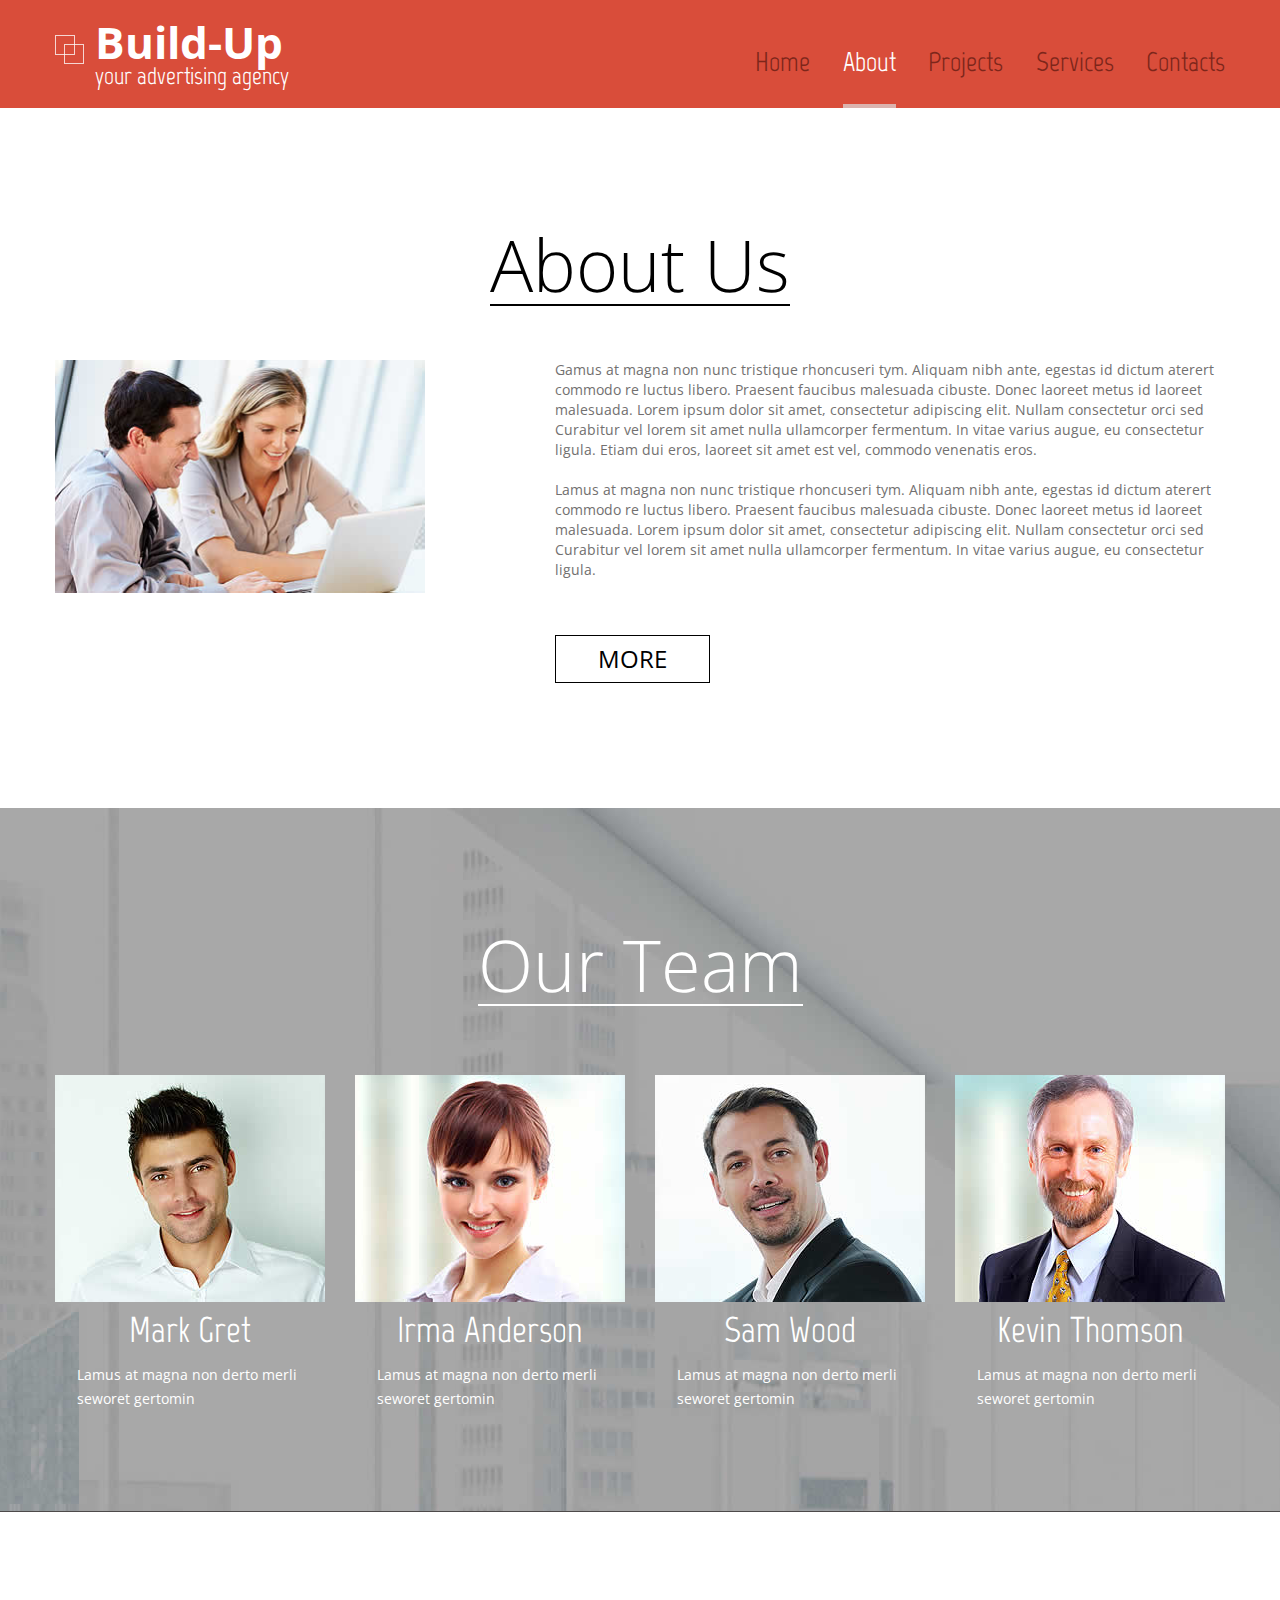
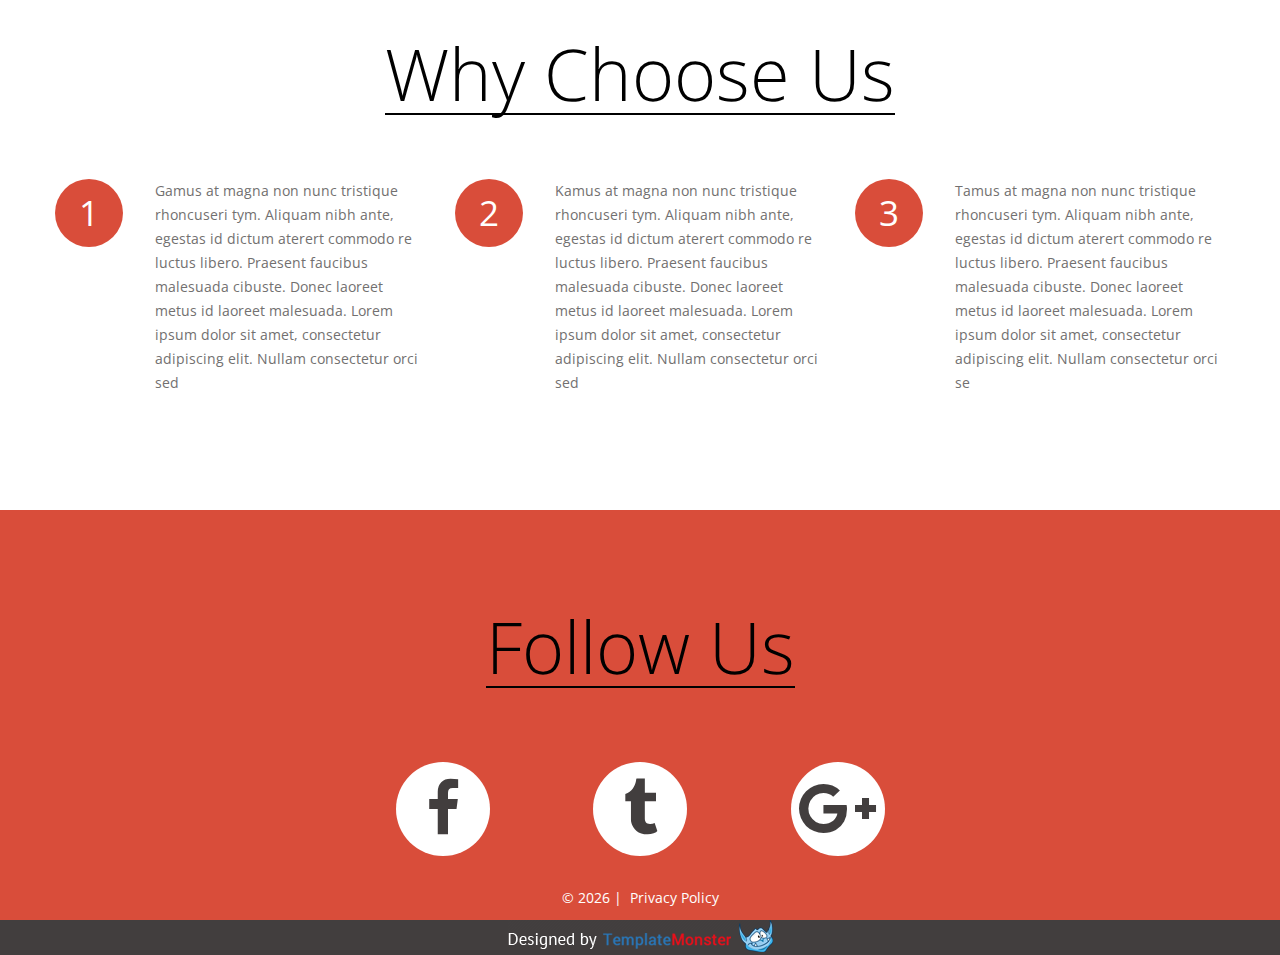
==== index-1.html @ 8101776a "Initial commit" ====
<!DOCTYPE html>
<html lang="en">
	<head>
	<title>About Us</title>
	<meta charset="utf-8">
	<meta name = "format-detection" content = "telephone=no" />
	<link rel="icon" href="images/favicon.ico" type="image/x-icon">
	<link rel="stylesheet" href="css/grid.css">
	<link rel="stylesheet" href="css/style.css">

	<script src="js/jquery.js"></script>
	<script src="js/jquery-migrate-1.2.1.js"></script>
	<script src="js/jquery.stellar.js"></script>
	<script src="js/script.js"></script>
	<!--[if (gt IE 9)|!(IE)]><!-->
	<script src="js/wow.js"></script>
	<script>
		$(document).ready(function () {
			if ($('html').hasClass('desktop')) {
				new WOW().init();
			}
		});
	</script>
	<!--<![endif]-->
	<!--[if lt IE 8]>
	<div style=' clear: both; text-align:center; position: relative;'>
	 <a href="http://windows.microsoft.com/en-US/internet-explorer/products/ie/home?ocid=ie6_countdown_bannercode">
		 <img src="images/ie8-panel/warning_bar_0000_us.jpg" border="0" height="42" width="820" alt="You are using an outdated browser. For a faster, safer browsing experience, upgrade for free today." />
	 </a>
	</div>
	<![endif]-->
	<!--[if lt IE 9]>
		<script src="js/html5shiv.js"></script>
		<link rel="stylesheet" type="text/css" media="screen" href="css/ie.css">
	<![endif]-->
	</head>
<body class="index-1">
<!--==============================header=================================-->
<header id="header">
	<div id="stuck_container">
		<div class="container">
			<div class="row">
				<div class="grid_12">
					<h1><a href="index.html">Build-Up</a><span>your advertising agency</span></h1>
					<nav>
						<ul class="sf-menu">
							<li><a href="index.html">Home</a>
								<ul>
									<li><a href="index-1.html">About</a></li>
									<li><a href="index-2.html">Projects</a>
										<ul>
											<li><a href="#">Lorem ipsum</a></li>
											<li><a href="#">Lorem ipsum</a></li>
											<li><a href="#">Lorem ipsum</a></li>
										</ul>
									</li>
									<li><a href="index-3.html">Services</a></li>
									<li><a href="#">index-4.html</a></li>
								</ul>
							</li>
							<li class="current"><a href="index-1.html">About</a></li>
							<li><a href="index-2.html">Projects</a></li>
							<li><a href="index-3.html">Services</a></li>
							<li><a href="index-4.html">Contacts</a></li>
						</ul>
					</nav>
				</div>
			</div>
		</div>
	</div>
</header>

<!--=======content================================-->

<section id="content">
	<div class="full-width-container block-1">
		<div class="container">
			<div class="row">
				<div class="grid_12">
					<header>
						<h2><span>About Us</span></h2>
					</header>
				</div>
				<div class="grid_4">
					<div class="img_container"><img src="images/index-1_img-1.jpg" alt="img"></div>
				</div>
				<div class="grid_7 preffix_1">
					<p>Gamus at magna non nunc tristique rhoncuseri tym. Aliquam nibh ante, egestas id dictum aterert commodo re luctus libero. Praesent faucibus malesuada cibuste. Donec laoreet metus id laoreet malesuada. Lorem ipsum dolor sit amet, consectetur adipiscing elit. Nullam consectetur orci sed Curabitur vel lorem sit amet nulla ullamcorper fermentum. In vitae varius augue, eu consectetur ligula. Etiam dui eros, laoreet sit amet est vel, commodo venenatis eros. <br><br>Lamus at magna non nunc tristique rhoncuseri tym. Aliquam nibh ante, egestas id dictum aterert commodo re luctus libero. Praesent faucibus malesuada cibuste. Donec laoreet metus id laoreet malesuada. Lorem ipsum dolor sit amet, consectetur adipiscing elit. Nullam consectetur orci sed Curabitur vel lorem sit amet nulla ullamcorper fermentum. In vitae varius augue, eu consectetur ligula.</p>
					<a href="#" class="btn">More</a>
				</div>
			</div>
		</div>
	</div>
	<div class="full-width-container block-2 parallax-block" data-stellar-background-ratio="0.5">
		<div class="container">
			<div class="row">
				<div class="grid_12">
					<header>
						<h2><span>Our Team</span></h2>
					</header>
				</div>
				<div class="grid_3">
					<article>
						<div class="img_container"><img src="images/index-1_img-2.jpg" alt="our team"></div>
						<h4>Mark Gret</h4>
						<p>Lamus at magna non derto merli seworet gertomin</p>
					</article>
				</div>
				<div class="grid_3">
					<article>
						<div class="img_container"><img src="images/index-1_img-3.jpg" alt="our team"></div>
						<h4>Irma Anderson</h4>
						<p>Lamus at magna non derto merli seworet gertomin</p>
					</article>
				</div>
				<div class="grid_3">
					<article>
						<div class="img_container"><img src="images/index-1_img-4.jpg" alt="our team"></div>
						<h4>Sam Wood</h4>
						<p>Lamus at magna non derto merli seworet gertomin</p>
					</article>
				</div>
				<div class="grid_3">
					<article>
						<div class="img_container"><img src="images/index-1_img-5.jpg" alt="our team"></div>
						<h4>Kevin Thomson</h4>
						<p>Lamus at magna non derto merli seworet gertomin</p>
					</article>
				</div>
			</div>
		</div>
	</div>
	<div class="full-width-container block-3">
		<div class="container">
			<div class="row">
				<div class="grid_12">
					<header>
						<h2><span>Why Choose Us</span></h2>
					</header>
				</div>
				<div class="grid_4">
					<div class="grid_1 alpha"><span class="element bd-ra">1</span></div>
					<div class="grid_3">
						<p>Gamus at magna non nunc tristique rhoncuseri tym. Aliquam nibh ante, egestas id dictum aterert commodo re luctus libero. Praesent faucibus malesuada cibuste. Donec laoreet metus id laoreet malesuada. Lorem ipsum dolor sit amet, consectetur adipiscing elit. Nullam consectetur orci sed </p>
					</div>
				</div>
				<div class="grid_4">
					<div class="grid_1 alpha"><span class="element bd-ra">2</span></div>
					<div class="grid_3">
						<p>Kamus at magna non nunc tristique rhoncuseri tym. Aliquam nibh ante, egestas id dictum aterert commodo re luctus libero. Praesent faucibus malesuada cibuste. Donec laoreet metus id laoreet malesuada. Lorem ipsum dolor sit amet, consectetur adipiscing elit. Nullam consectetur orci sed </p>
					</div>
				</div>
				<div class="grid_4">
					<div class="grid_1 alpha"><span class="element bd-ra">3</span></div>
					<div class="grid_3">
						<p>Tamus at magna non nunc tristique rhoncuseri tym. Aliquam nibh ante, egestas id dictum aterert commodo re luctus libero. Praesent faucibus malesuada cibuste. Donec laoreet metus id laoreet malesuada. Lorem ipsum dolor sit amet, consectetur adipiscing elit. Nullam consectetur orci se </p>
					</div>
				</div>
			</div>
		</div>
	</div>
</section>

<!--=======footer=================================-->
<footer id="footer">
	<div class="container">
		<div class="row">
			<div class="grid_12 copyright">
				<h2><span>Follow Us</span></h2>
				<a href="#" class="btn bd-ra"><span class="fa fa-facebook"></span></a>
				<a href="#" class="btn bd-ra"><span class="fa fa-tumblr"></span></a>
				<a href="#" class="btn bd-ra"><span class="fa fa-google-plus"></span></a>
				<pre>© <span id="copyright-year"></span> |  Privacy Policy</pre>
			</div>
		</div>
	</div>
	<div class="footer_bottom"><a href="http://www.templatemonster.com/" rel="nofollow"><img src="images/footer-logo.png" alt="logo"></a></div>
</footer>
<script>
	$(document).ready(function() { 
			if ($('html').hasClass('desktop')) {
				$.stellar({
					horizontalScrolling: false,
					verticalOffset: 20,
					resposive: true,
					hideDistantElements: true,
				});
			}
		});	
</script>
</body>
</html>
---- css/grid.css ----
/* http://meyerweb.com/eric/tools/css/reset/ 
   v2.0 | 20110126
   License: none (public domain)
*/
html,
body,
div,
span,
applet,
object,
iframe,
h1,
h2,
h3,
h4,
h5,
h6,
p,
blockquote,
pre,
a,
abbr,
acronym,
address,
big,
cite,
code,
del,
dfn,
em,
img,
ins,
kbd,
q,
s,
samp,
small,
strike,
strong,
sub,
sup,
tt,
var,
b,
u,
i,
center,
dl,
dt,
dd,
ol,
ul,
li,
fieldset,
form,
label,
legend,
table,
caption,
tbody,
tfoot,
thead,
tr,
th,
td,
article,
aside,
canvas,
details,
embed,
figure,
figcaption,
footer,
header,
hgroup,
menu,
nav,
output,
ruby,
section,
summary,
time,
mark,
audio,
video {
  margin: 0;
  padding: 0;
  border: 0;
  font-size: 100%;
  font: inherit;
  vertical-align: top;
}
/* HTML5 display-role reset for older browsers */
article,
aside,
details,
figcaption,
figure,
footer,
header,
hgroup,
menu,
nav,
section {
  display: block;
}
body {
  line-height: 1;
}
ol,
ul {
  list-style: none;
}
blockquote,
q {
  quotes: none;
}
blockquote:before,
blockquote:after,
q:before,
q:after {
  content: '';
  content: none;
}
table {
  border-collapse: collapse;
  border-spacing: 0;
}
.clearfix {
  *zoom: 1;
}
.clearfix:before,
.clearfix:after {
  display: table;
  content: "";
  line-height: 0;
}
.clearfix:after {
  clear: both;
}
.container .alpha {
  margin-left: 0px;
}
.container .omega {
  margin-right: 0px;
}
.row {
  margin-left: -30px;
  *zoom: 1;
}
.row:before,
.row:after {
  display: table;
  content: "";
  line-height: 0;
}
.row:after {
  clear: both;
}
[class*="grid_"] {
  float: left;
  min-height: 1px;
  margin-left: 30px;
}
.container {
  width: 1170px;
}
.grid_12 {
  width: 1170px;
}
.grid_11 {
  width: 1070px;
}
.grid_10 {
  width: 970px;
}
.grid_9 {
  width: 870px;
}
.grid_8 {
  width: 770px;
}
.grid_7 {
  width: 670px;
}
.grid_6 {
  width: 570px;
}
.grid_5 {
  width: 470px;
}
.grid_4 {
  width: 370px;
}
.grid_3 {
  width: 270px;
}
.grid_2 {
  width: 170px;
}
.grid_1 {
  width: 70px;
}
.preffix_12 {
  margin-left: 1230px;
}
.preffix_11 {
  margin-left: 1130px;
}
.preffix_10 {
  margin-left: 1030px;
}
.preffix_9 {
  margin-left: 930px;
}
.preffix_8 {
  margin-left: 830px;
}
.preffix_7 {
  margin-left: 730px;
}
.preffix_6 {
  margin-left: 630px;
}
.preffix_5 {
  margin-left: 530px;
}
.preffix_4 {
  margin-left: 430px;
}
.preffix_3 {
  margin-left: 330px;
}
.preffix_2 {
  margin-left: 230px;
}
.preffix_1 {
  margin-left: 130px;
}
.container {
  margin-right: auto;
  margin-left: auto;
  *zoom: 1;
  -webkit-box-sizing: border-box;
  -moz-box-sizing: border-box;
  box-sizing: border-box;
}
.container:before,
.container:after {
  display: table;
  content: "";
  line-height: 0;
}
.container:after {
  clear: both;
}
@media (min-width: 980px) and (max-width: 1199px) {
  .row {
    margin-left: -20px;
    *zoom: 1;
  }
  .row:before,
  .row:after {
    display: table;
    content: "";
    line-height: 0;
  }
  .row:after {
    clear: both;
  }
  [class*="grid_"] {
    float: left;
    min-height: 1px;
    margin-left: 20px;
  }
  .container {
    width: 940px;
  }
  .grid_12 {
    width: 940px;
  }
  .grid_11 {
    width: 860px;
  }
  .grid_10 {
    width: 780px;
  }
  .grid_9 {
    width: 700px;
  }
  .grid_8 {
    width: 620px;
  }
  .grid_7 {
    width: 540px;
  }
  .grid_6 {
    width: 460px;
  }
  .grid_5 {
    width: 380px;
  }
  .grid_4 {
    width: 300px;
  }
  .grid_3 {
    width: 220px;
  }
  .grid_2 {
    width: 140px;
  }
  .grid_1 {
    width: 60px;
  }
  .preffix_12 {
    margin-left: 980px;
  }
  .preffix_11 {
    margin-left: 900px;
  }
  .preffix_10 {
    margin-left: 820px;
  }
  .preffix_9 {
    margin-left: 740px;
  }
  .preffix_8 {
    margin-left: 660px;
  }
  .preffix_7 {
    margin-left: 580px;
  }
  .preffix_6 {
    margin-left: 500px;
  }
  .preffix_5 {
    margin-left: 420px;
  }
  .preffix_4 {
    margin-left: 340px;
  }
  .preffix_3 {
    margin-left: 260px;
  }
  .preffix_2 {
    margin-left: 180px;
  }
  .preffix_1 {
    margin-left: 100px;
  }
}
@media (min-width: 768px) and (max-width: 979px) {
  .row {
    margin-left: -20px;
    *zoom: 1;
  }
  .row:before,
  .row:after {
    display: table;
    content: "";
    line-height: 0;
  }
  .row:after {
    clear: both;
  }
  [class*="grid_"] {
    float: left;
    min-height: 1px;
    margin-left: 20px;
  }
  .container {
    width: 748px;
  }
  .grid_12 {
    width: 748px;
  }
  .grid_11 {
    width: 684px;
  }
  .grid_10 {
    width: 620px;
  }
  .grid_9 {
    width: 556px;
  }
  .grid_8 {
    width: 492px;
  }
  .grid_7 {
    width: 428px;
  }
  .grid_6 {
    width: 364px;
  }
  .grid_5 {
    width: 300px;
  }
  .grid_4 {
    width: 236px;
  }
  .grid_3 {
    width: 172px;
  }
  .grid_2 {
    width: 108px;
  }
  .grid_1 {
    width: 44px;
  }
  .preffix_12 {
    margin-left: 788px;
  }
  .preffix_11 {
    margin-left: 724px;
  }
  .preffix_10 {
    margin-left: 660px;
  }
  .preffix_9 {
    margin-left: 596px;
  }
  .preffix_8 {
    margin-left: 532px;
  }
  .preffix_7 {
    margin-left: 468px;
  }
  .preffix_6 {
    margin-left: 404px;
  }
  .preffix_5 {
    margin-left: 340px;
  }
  .preffix_4 {
    margin-left: 276px;
  }
  .preffix_3 {
    margin-left: 212px;
  }
  .preffix_2 {
    margin-left: 148px;
  }
  .preffix_1 {
    margin-left: 84px;
  }
}
.select-menu {
  display: none !important;
}
@media (max-width: 767px) {
  .container {
    width: 420px;
    padding: 0 0px;
  }
  .row {
    margin-left: 0;
  }
  [class*="grid_"] {
    float: none;
    display: block;
    width: 100%;
    margin-left: 0;
    -webkit-box-sizing: border-box;
    -moz-box-sizing: border-box;
    box-sizing: border-box;
  }
  .select-menu {
    display: block !important;
  }
}
@media (max-width: 479px) {
  body {
    padding: 0;
  }
  .container {
    width: 300px;
    padding: 0 15px;
  }
  .row {
    margin-left: 0;
  }
}
---- css/style.css ----
@import url(//maxcdn.bootstrapcdn.com/font-awesome/4.2.0/css/font-awesome.min.css);
@import url(//fonts.googleapis.com/css?family=Open+Sans:700,400,300);
@import url(//fonts.googleapis.com/css?family=Marvel:400,700);
/* =======================================================
					variables
======================================================== */
/*========================================================
										Main layout styles
=========================================================*/
body {
  background: #fff;
  font: 14px/24px Georgia, 'Times New Roman', Times, serif;
}
a {
  text-decoration: none;
  cursor: pointer;
  -webkit-transition: 0.3s all ease;
  transition: 0.3s all ease;
}
a:hover {
  -webkit-transition: 0.3s all ease;
  transition: 0.3s all ease;
}
a[href^="tel:"] {
  color: inherit;
  text-decoration: none;
}
h2 a,
h3 a,
h4 a,
h5 a {
  color: inherit;
  font: inherit;
}
h2 a:hover,
h3 a:hover,
h4 a:hover,
h5 a:hover {
  color: #d94d3a;
}
* {
  -webkit-text-size-adjust: none;
}
::-moz-selection {
  /* Code for Firefox */
  color: #ffffff;
  background: #666666;
}
::selection {
  color: #ffffff;
  background: #666666;
}
/*========================================================
										HEADER styles
=========================================================*/
#header {
  padding: 20px 0;
  background: #d94d3a;
}
#header h1 {
  float: left;
  padding-left: 40px;
  background: url(../images/logo.png) 0 15px no-repeat;
  color: #ffffff;
}
#header h1 a {
  font: 700 44px/44px 'Open Sans', sans-serif;
  color: #ffffff;
}
#header h1 span {
  display: block;
  font: 24px/24px 'Marvel', sans-serif;
}
#header nav {
  float: right;
}
@media only screen and (max-width: 767px) {
  #header {
    text-align: center;
  }
  #header h1,
  #header nav {
    float: none;
    display: inline-block;
  }
  #header nav {
    display: block;
  }
}
/* Main menu styles
========================================================*/
.sf-menu {
  width: 100%;
  text-align: center;
  line-height: 20px;
  margin-top: auto;
  margin-top: 32px;
}
.sf-menu > li {
  display: inline-block;
  position: relative;
  padding: 0;
  margin: 0;
}
.sf-menu > li > a {
  color: #7d261a;
  font-size: 27px;
  margin-left: 29px;
  font-family: 'Marvel', sans-serif;
  margin-bottom: 30px;
  position: relative;
}
.sf-menu > li > a:hover {
  color: #ffffff;
}
.sf-menu > li > a:hover:after {
  content: "";
  height: 4px;
  width: 100%;
  background: #dbb3ae;
  position: absolute;
  bottom: -30px;
  left: 0;
}
.sf-menu > li:first-child {
  padding-right: 0;
}
.sf-menu > li.current > a {
  color: #ffffff;
}
.sf-menu > li.current > a:after {
  content: "";
  height: 4px;
  width: 100%;
  background: #dbb3ae;
  position: absolute;
  bottom: -30px;
  left: 0;
}
@media only screen and (max-width: 979px) {
  .sf-menu li {
    padding-right: 0;
  }
}
/* First level sub-menu styles
========================================================*/
.sf-menu ul {
  position: absolute;
  top: 66px;
  left: -30px;
  background: #d94d3a;
  color: #ffffff;
  min-width: 157px;
  z-index: 999;
  display: none;
  text-align: left;
  padding-left: 33px;
  padding-top: 10px;
  -webkit-box-sizing: border-box;
  -moz-box-sizing: border-box;
  box-sizing: border-box;
}
.sf-menu ul:before {
  content: "";
  position: absolute;
  top: -10px;
  left: calc(50% - 3px);
  width: 0;
  height: 0;
  border-left: 7px solid transparent;
  border-right: 7px solid transparent;
  border-bottom: 10px solid #d94d3a;
}
.sf-menu ul li {
  position: relative;
  height: 48px;
  line-height: 48px;
  -webkit-transition: 0.3s;
  transition: 0.3s;
}
.sf-menu ul li a {
  line-height: 12px;
  padding: 10px 0;
  color: #ffffff;
  font-family: 'Open Sans', sans-serif;
  font-size: 14px;
  display: block;
}
.sf-menu ul li:hover > a {
  color: #7d261a;
}
/* Second level sub-menu styles
========================================================*/
.sf-menu ul ul {
  position: absolute;
  top: 0;
  left: 126px;
  z-index: 4;
  min-width: 157px;
  border: none;
  background: #dbb3ae;
}
.sf-menu ul ul:before {
  display: none;
}
.sf-menu ul ul a:hover {
  color: #d94d3a;
}
@media only screen and (max-width: 767px) {
  .sf-menu {
    display: none;
  }
  .select-menu {
    display: block;
    width: 100%;
    border-color: #d94d3a;
    color: #666;
    font-size: 16px;
    padding: 5px;
  }
}
/* Stuck menu styles
========================================================*/
.isStuck {
  background: #d94d3a;
  z-index: 9;
  padding: 0;
  border-bottom: 1px solid #d94d3a;
}
.isStuck nav {
  margin-top: 17px !important;
}
.isStuck .sf-menu {
  margin-top: 3px;
}
.isStuck .sf-menu > li > a:hover:after {
  bottom: -23px;
}
.isStuck .sf-menu > li.current > a:after {
  bottom: -23px;
}
@media only screen and (max-width: 979px) {
  .isStuck {
    display: none !important;
  }
}
/*========================================================
										CONTENT styles
=========================================================*/
h2,
h3,
h4 {
  font-family: 'Marvel', sans-serif;
  color: #000000;
}
h2 {
  font: 300 72px/72px 'Open Sans', sans-serif;
  text-align: center;
  margin-bottom: 50px;
}
h2 span {
  position: relative;
}
h2 span:before {
  height: 2px;
  position: absolute;
  bottom: 7px;
  background: #000;
  width: 100%;
  content: "";
  display: block;
  left: 0;
}
h3 {
  font-size: 50px;
  font-family: 'Marvel', sans-serif;
  text-align: center;
  line-height: 50px;
}
h4 {
  font-size: 36px;
  line-height: 36px;
  font-family: 'Marvel', sans-serif;
  text-align: center;
  margin-top: 30px;
  margin-bottom: 30px;
}
h5 {
  font-size: 27px;
  line-height: 27px;
  font-family: 'Marvel', sans-serif;
  text-align: center;
  margin-bottom: 20px;
  color: #000000;
}
.h5__mod {
  color: #d94d3a;
}
p {
  font: 14px/24px 'Open Sans', sans-serif;
  color: #727070;
}
.full-width-container {
  width: 100%;
}
.img_container {
  overflow: hidden;
}
.img_container img {
  width: 100%;
}
.btn {
  width: 153px;
  border: 1px solid #000000;
  background: #ffffff;
  display: inline-block;
  font: 24px/46px 'Open Sans', sans-serif;
  text-align: center;
  text-transform: uppercase;
  color: #000000;
  margin-top: 20px;
}
.btn:hover {
  background: #000000;
  color: #ffffff;
}
.bd-ra {
  border-radius: 50%;
}
.sub_head {
  font-size: 24px;
  font-style: italic;
  line-height: 36px;
  text-align: center;
  margin: 0 auto;
}
@media only screen and (max-width: 979px) {
  h2 {
    font: 300 62px/62px 'Open Sans', sans-serif;
    text-align: center;
    margin-bottom: 40px;
  }
  h2 span:before {
    display: none;
  }
  h3 {
    font: 45px/45px 'Marvel', sans-serif;
    text-align: center;
  }
  h4 {
    font: 30px/30px 'Marvel', sans-serif;
    text-align: center;
    margin-top: 20px;
    margin-bottom: 20px;
  }
  h5 {
    font: 20px/20px 'Marvel', sans-serif;
    text-align: center;
    margin-bottom: 20px;
    color: #000000;
  }
}
@media only screen and (max-width: 767px) {
  h2 {
    font: 300 52px/52px 'Open Sans', sans-serif;
    text-align: center;
    margin-bottom: 40px;
  }
  h2 span:before {
    display: none;
  }
  h3 {
    font: 45px/45px 'Marvel', sans-serif;
    text-align: center;
  }
  h4 {
    font: 25px/25px 'Marvel', sans-serif;
    text-align: center;
    margin-top: 20px;
    margin-bottom: 20px;
  }
  h5 {
    font: 20px/20px 'Marvel', sans-serif;
    text-align: center;
    margin-bottom: 20px;
    color: #000000;
  }
  .img_container {
    margin-bottom: 20px;
  }
}
@media only screen and (max-width: 479px) {
  h2 {
    font: 300 42px/42px 'Open Sans', sans-serif;
    text-align: center;
    margin-bottom: 40px;
  }
  h2 span:before {
    display: none;
  }
  h3 {
    font: 35px/35px 'Marvel', sans-serif;
    text-align: center;
  }
  h4 {
    font: 20px/20px 'Marvel', sans-serif;
    text-align: center;
    margin-top: 20px;
    margin-bottom: 20px;
  }
  h5 {
    font: 16px/16px 'Marvel', sans-serif;
    text-align: center;
    margin-bottom: 20px;
    color: #000000;
  }
  .img_container {
    margin-bottom: 20px;
  }
}
.index .block-2 {
  padding: 105px 0 130px;
  text-align: center;
}
.index .block-2 h2 {
  margin-bottom: 60px;
}
.index .block-2 h4 {
  margin-bottom: 25px;
}
.index .block-2 p {
  width: 66%;
  margin: 0 auto;
}
.index .block-2 .btn {
  margin-top: 33px;
  width: 278px;
}
.index .block-3 {
  padding: 123px 0 50px;
  background: url(../images/index_img_par.jpg);
  background-attachment: fixed;
  background-position: center 0%;
  position: relative;
  background-repeat: no-repeat;
  padding-bottom: 100px;
  z-index: 8;
  text-align: center;
}
.index .block-3 h2 {
  color: #ffffff;
  margin-bottom: 70px;
}
.index .block-3 h2 span:before {
  background: #ffffff;
}
.index .block-3 h3 {
  color: #ffffff;
}
.index .block-3 .element {
  padding: 50px 0;
}
.index .block-4 {
  padding: 120px 0 130px;
  border-bottom: 1px solid #000;
}
.index .block-4 h2 {
  margin-bottom: 65px;
}
.index .block-4 .owl-text {
  font-size: 36px;
  font-family: 'Marvel', sans-serif;
  color: #312f2f;
  text-align: center;
  margin-top: 40px;
}
.index .block-5 {
  padding: 120px 0 70px;
  text-align: center;
}
.index .block-5 h2 {
  margin-bottom: 60px;
}
.index .block-5 h3 {
  margin-bottom: 22px;
}
.index .block-5 .btn {
  margin-top: 30px;
}
.index .block-5 p {
  text-align: left;
}
@media only screen and (max-width: 979px) {
  .index .block-3 h3 {
    height: 100px;
  }
}
@media only screen and (max-width: 767px) {
  .index .block-3 .element {
    padding: 0;
  }
  .index .block-5 article {
    margin-bottom: 60px;
  }
}
.index-1 .block-1 {
  padding: 120px 0 125px;
}
.index-1 .block-1 h2 {
  margin-bottom: 60px;
}
.index-1 .block-1 p {
  padding-right: 10px;
  line-height: 20px;
}
.index-1 .block-1 .btn {
  margin-top: 55px;
}
.index-1 .block-2 {
  padding: 120px 0 90px;
  background: url(../images/index_img_par.jpg);
  background-attachment: fixed;
  background-position: center 0%;
  position: relative;
  background-repeat: no-repeat;
  padding-bottom: 100px;
  z-index: 8;
}
.index-1 .block-2 h2 {
  color: #ffffff;
  margin-bottom: 75px;
}
.index-1 .block-2 h2 span:before {
  background: #ffffff;
}
.index-1 .block-2 h4 {
  color: #ffffff;
  margin-top: 10px;
  margin-bottom: 15px;
}
.index-1 .block-2 p {
  color: #ffffff;
  padding: 0 22px;
}
.index-1 .block-3 {
  padding: 125px 0 115px;
  border-top: 1px solid #4d4a4a;
}
.index-1 .block-3 h2 {
  margin-bottom: 70px;
}
.index-1 .block-3 .bd-ra {
  width: 68px;
  height: 68px;
  line-height: 68px;
  font-size: 35px;
  text-align: center;
  color: #ffffff;
  background: #d94d3a;
  display: block;
  font-family: 'Open Sans', sans-serif;
}
@media only screen and (max-width: 979px) and (min-width: 768px) {
  .index-1 .block-3 .bd-ra {
    width: 50px;
    height: 50px;
    line-height: 50px;
  }
}
@media only screen and (max-width: 767px) {
  .index-1 .block-3 .bd-ra {
    margin: 10px auto;
  }
  .index-1 .block-3 p {
    margin-bottom: 50px;
  }
}
.index-2 .block-1 {
  padding: 120px 0 70px;
}
.index-2 .block-1 h2 {
  margin-bottom: 64px;
}
.index-2 .block-1 article {
  border: 1px solid #000;
  border-top: none;
  padding-top: 5px;
  margin-bottom: 95px;
}
.index-2 .block-1 h4 {
  background: #474747;
  color: #ffffff;
  line-height: 52px;
  margin-top: 0;
  margin-bottom: 20px;
}
.index-2 .block-1 p {
  padding: 0 32px 25px;
}
.index-2 .block-1 .img_container {
  margin-bottom: 0 !important;
}
.index-3 .block-1 {
  padding: 120px 0 75px;
}
.index-3 .block-1 h2 {
  text-align: left;
  margin-bottom: 63px;
}
.index-3 .block-1 h5 {
  text-align: left;
  margin-bottom: 25px;
}
.index-3 .block-1 .h5__mod {
  margin-bottom: 10px;
}
.index-3 .block-1 li {
  padding: 11px 0;
}
.index-3 .block-1 li a {
  color: #727070;
  font: 14px/14px 'Open Sans', sans-serif;
  text-decoration: underline;
}
.index-3 .block-1 li a:hover {
  text-decoration: none;
  color: #d94d3a;
}
.index-3 .block-1 article {
  margin-bottom: 45px;
}
.index-3 .block-1 p {
  line-height: 20px;
}
.index-3 .block-2 {
  padding: 110px 0 70px;
  border-top: 1px solid #4d4a4a;
}
.index-3 .block-2 h2 {
  margin-bottom: 74px;
}
.index-3 .block-2 h5 {
  text-align: right;
}
.index-3 .block-2 .text_content {
  border: 1px solid #8c8c8c;
  position: relative;
  background: #fff;
  margin-bottom: 75px;
}
.index-3 .block-2 .text_content p {
  padding: 20px 20px 15px;
}
.index-3 .block-2 .text_content:before {
  content: "";
  display: block;
  width: 33px;
  height: 28px;
  background: url(../images/quotes.png) no-repeat;
  position: absolute;
  bottom: -28px;
  right: 30px;
}
.index-4 p a {
  color: #d94d3a;
}
.index-4 p a:hover {
  color: #7d261a;
}
.index-4 .block-1 {
  padding: 120px 0 15px;
}
.index-4 .block-1 h2 {
  margin-bottom: 65px;
}
.index-4 .block-1 #map-canvas {
  height: 430px;
}
.index-4 .block-2 {
  padding: 70px 0;
}
.index-4 .block-2 h2 {
  font-size: 60px;
  text-align: left;
}
.index-4 .block-2 .address {
  margin-top: 40px;
}
.index-4 .block-2 .mail {
  color: #727070;
}
.index-4 .block-2 .mail:hover {
  color: #d94d3a;
}
@media only screen and (max-width: 767px) {
  .index-4 h2 {
    margin-top: 30px;
  }
}
/*========================================================
										FOOTER styles
=========================================================*/
#footer {
  background: #d94d3a;
  padding: 100px 0 0;
  color: #000000;
}
#footer a {
  color: inherit;
}
#footer a:hover {
  text-decoration: underline;
}
#footer .copyright {
  text-align: center;
}
#footer .copyright .btn {
  width: 94px;
  height: 94px;
  line-height: 94px;
  font-size: 60px;
  color: #423e3e;
  background: #fff;
  border: none;
  margin: 30px 50px;
}
#footer .copyright .btn span {
  line-height: 94px;
}
#footer .copyright .btn:hover {
  background: #423e3e;
  color: #fff;
}
#footer .copyright pre {
  color: #ffffff;
  font-family: 'Open Sans', sans-serif;
  font-size: 14px;
  margin-bottom: 10px;
}
#footer .footer_bottom {
  height: 35px;
  text-align: center;
  background: #423e3e;
}
@media only screen and (max-width: 767px) {
  #footer .copyright .btn {
    width: 80px;
    height: 80px;
    line-height: 80px;
    margin: 30px 25px;
  }
}
@media only screen and (max-width: 479px) {
  #footer .copyright .btn {
    display: block;
    margin: 20px auto;
  }
}
/*========================================================
										Widget styles
=========================================================*/
/* UItoTop styles
========================================================*/
#toTop {
  display: none;
  background: #d94d3a;
  text-decoration: none;
  position: fixed;
  bottom: 80px;
  right: 30px;
  overflow: hidden;
  border: none;
  color: #fff;
  width: 73px;
  height: 73px;
  font-size: 72px;
  line-height: 73px;
  z-index: 20;
  text-align: center;
  -webkit-transition: color 0.5s ease;
  transition: color 0.5s ease;
}
#toTop:hover {
  outline: none;
  color: #7d261a;
  -webkit-transition: color 0.5s ease;
  transition: color 0.5s ease;
}
@media only screen and (max-width: 1199px) {
  #toTop {
    display: none !important;
  }
}
/*========================================================
								RESPONSIVE LAYOUTS STYLES 
=========================================================*/
@media only screen and (max-width: 1199px) {
  .sample {
    height: auto;
    /*delete this class*/
  }
}
@media only screen and (max-width: 979px) {
  .sample {
    height: auto;
    /*delete this class*/
  }
}
@media only screen and (max-width: 767px) {
  .sample {
    height: auto;
    /*delete this class*/
  }
}
@media only screen and (max-width: 480px) {
  .sample {
    height: auto;
    /*delete this class*/
  }
}
@media only screen and (max-width: 320px) {
  .sample {
    height: auto;
    /*delete this class*/
  }
}
/*Core variables and mixins*/
---- css/ie.css ----
.bd-ra { behavior:url(js/PIE.htc); position:relative;}
.owl-carousel .owl-next,
.owl-carousel .owl-prev {
	width: 24px;
	height: 41px;
	background-image: url(../images/arrows_for_ie.png);
}
.owl-carousel .owl-next {background-position: -24px -40px }
.owl-carousel .owl-prev {background-position: 0 0px}
.owl-carousel .owl-next:hover {background-position: 0 -40px}
.owl-carousel .owl-prev:hover {background-position: -24px 0}
.owl-carousel .owl-next:before { display: none; }
.owl-carousel .owl-prev:before { display: none; }
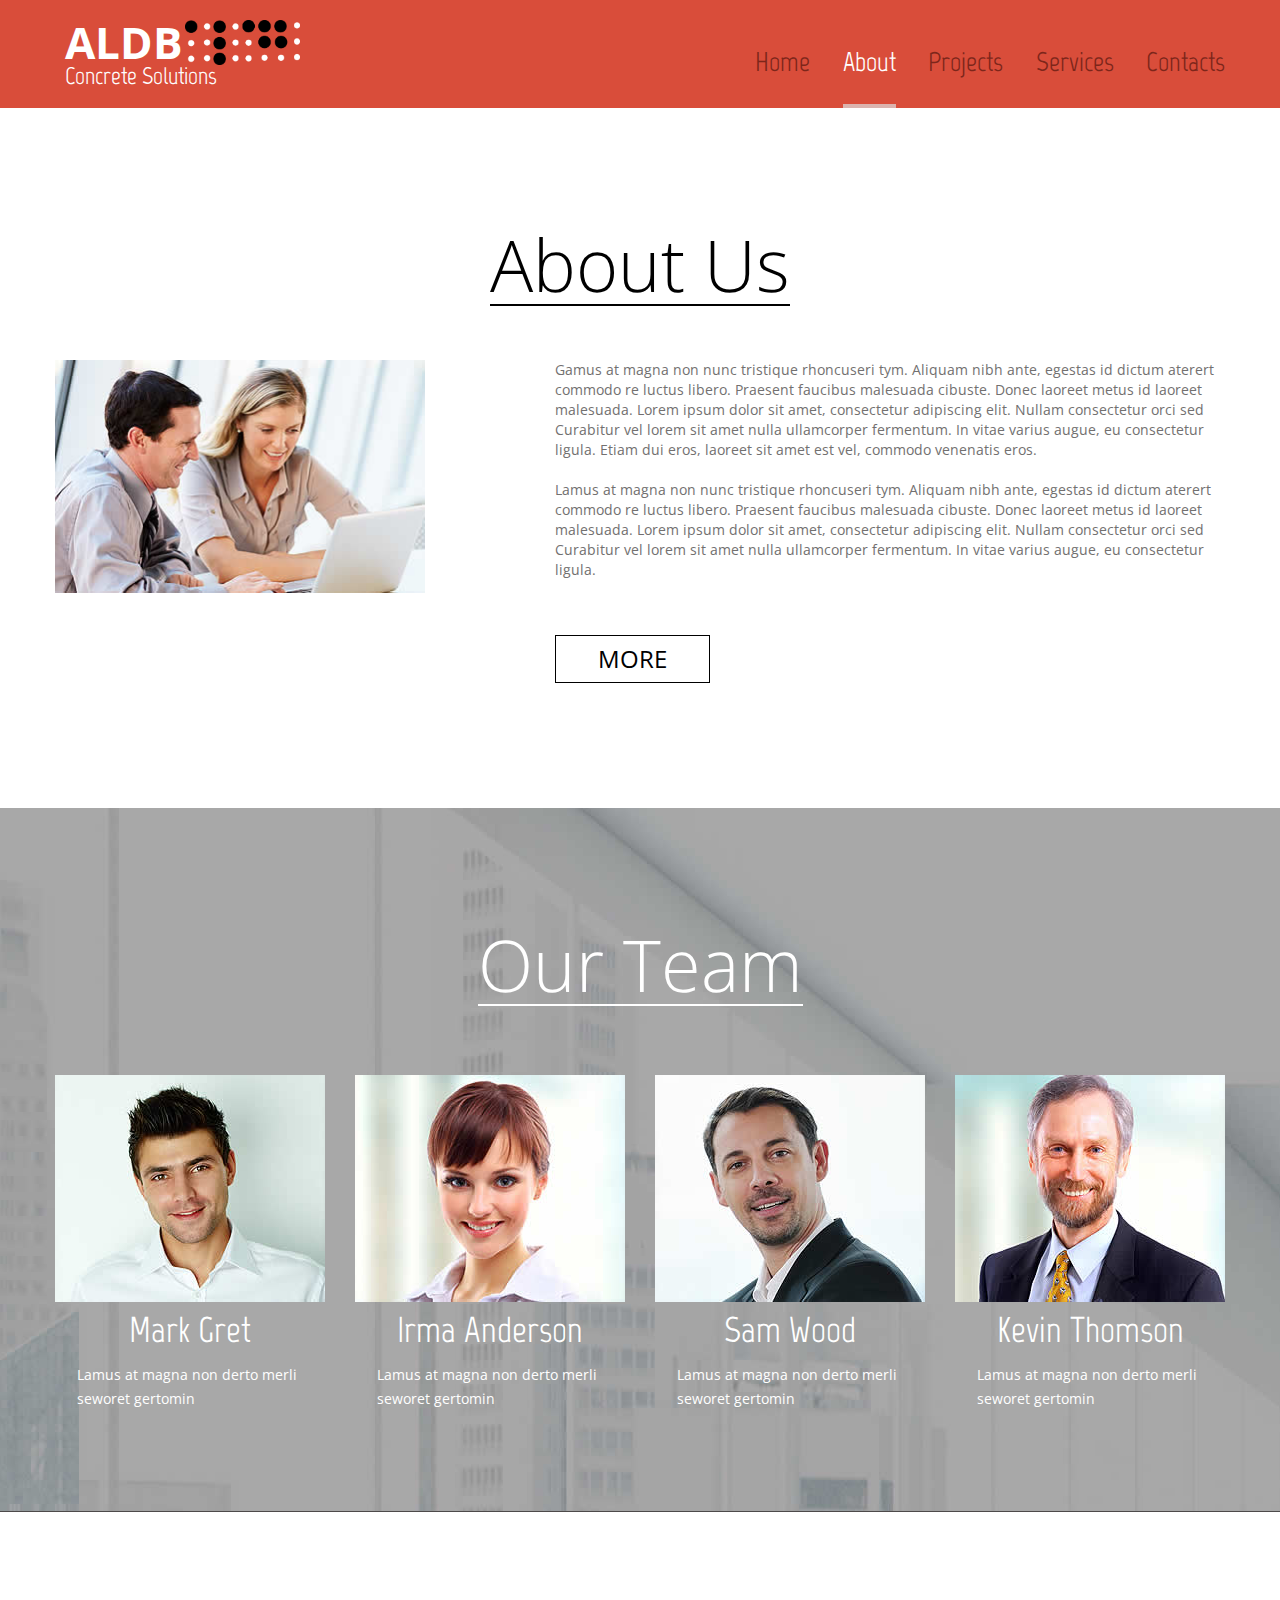
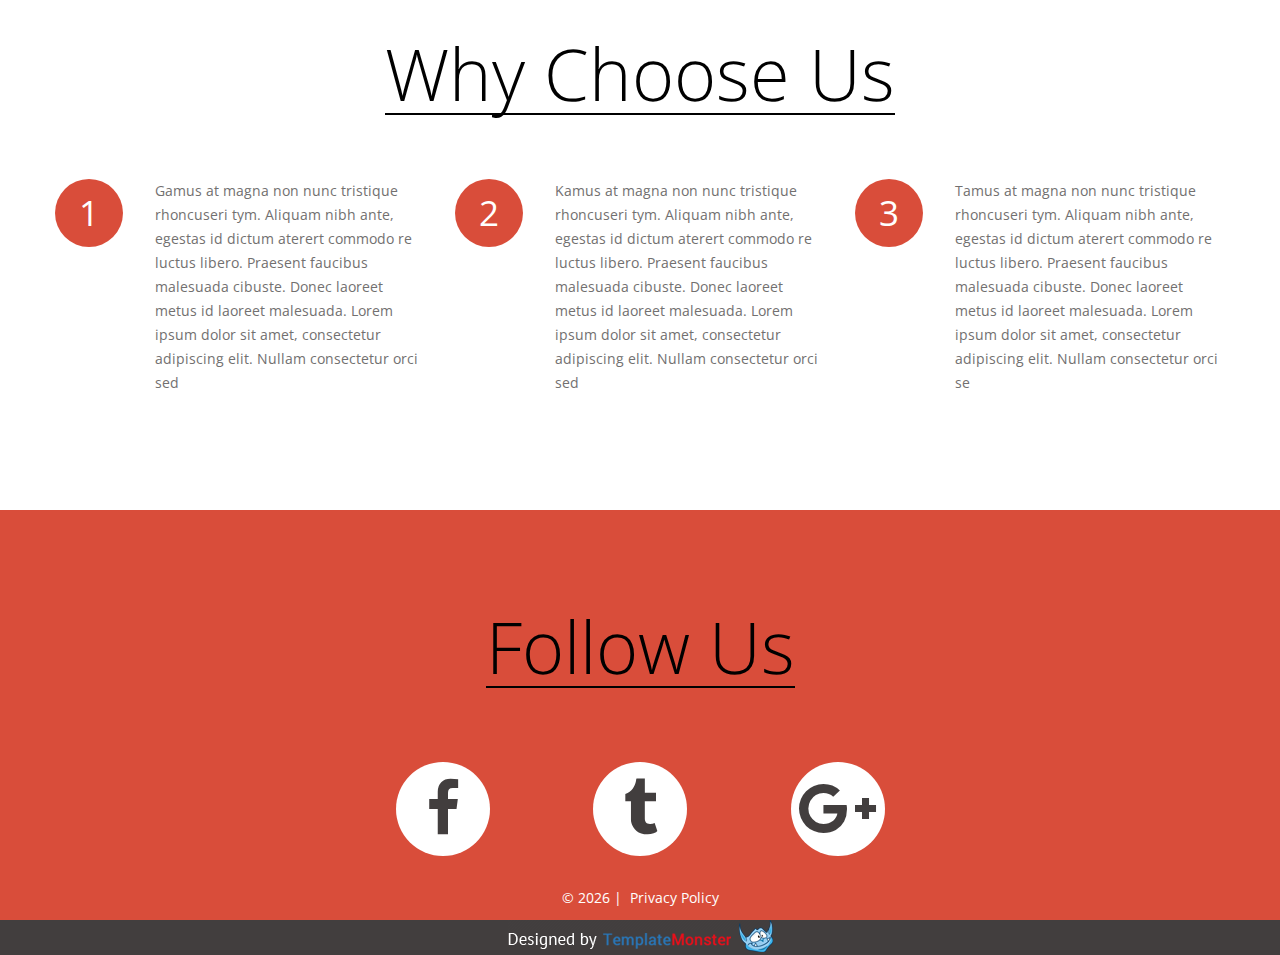
==== commit c5b65f60: "Changed header in About" ====
--- a/index-1.html
+++ b/index-1.html
@@ -41,7 +41,7 @@
 		<div class="container">
 			<div class="row">
 				<div class="grid_12">
-					<h1><a href="index.html">Build-Up</a><span>your advertising agency</span></h1>
+					<h1><a href="index.html">ALDB</a><span>Concrete Solutions</span></h1>
 					<nav>
 						<ul class="sf-menu">
 							<li><a href="index.html">Home</a>
@@ -189,4 +189,4 @@
 		});	
 </script>
 </body>
-</html>+</html>
--- a/css/style.css
+++ b/css/style.css
@@ -59,17 +59,24 @@
 }
 #header h1 {
   float: left;
-  padding-left: 40px;
-  background: url(../images/logo.png) 0 15px no-repeat;
+  width: 250px;
+  padding-left: 10px;
+  /* background: url(../images/logo.png) 0 15px no-repeat; */
+  background: url(../images/logo.png) 130px 0px;
+  background-size: 115px 45px;
+  background-repeat: no-repeat;
+  /* background-size: 80px 3px; */
   color: #ffffff;
 }
 #header h1 a {
-  font: 700 44px/44px 'Open Sans', sans-serif;
+  font: 700 44px/44px 'Open Sans', Bodoni;
+  /* font: 700 44px/44px 'Open Sans', sans-serif; */
   color: #ffffff;
 }
 #header h1 span {
   display: block;
-  font: 24px/24px 'Marvel', sans-serif;
+  font: 24px/24px 'Marvel', Bodoni;
+  /* font: 24px/24px 'Marvel', sans-serif; */
 }
 #header nav {
   float: right;
@@ -472,7 +479,9 @@
   font-family: 'Marvel', sans-serif;
   color: #312f2f;
   text-align: center;
-  margin-top: 40px;
+  margin-top: 20px;
+  height: 50px;
+  /* margin-top: 40px; */
 }
 .index .block-5 {
   padding: 120px 0 70px;
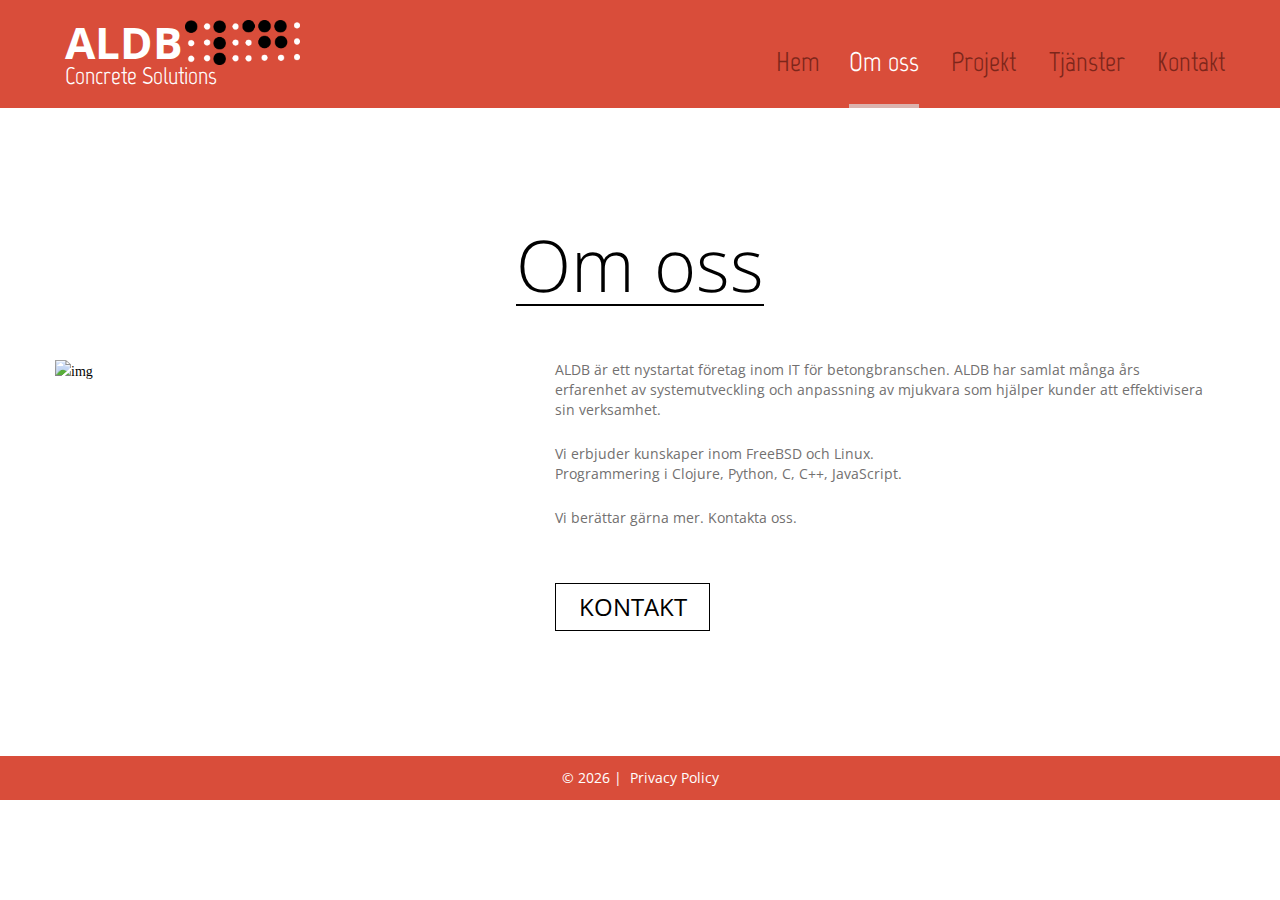
==== commit 89045bf6: "About" ====
--- a/index-1.html
+++ b/index-1.html
@@ -44,24 +44,11 @@
 					<h1><a href="index.html">ALDB</a><span>Concrete Solutions</span></h1>
 					<nav>
 						<ul class="sf-menu">
-							<li><a href="index.html">Home</a>
-								<ul>
-									<li><a href="index-1.html">About</a></li>
-									<li><a href="index-2.html">Projects</a>
-										<ul>
-											<li><a href="#">Lorem ipsum</a></li>
-											<li><a href="#">Lorem ipsum</a></li>
-											<li><a href="#">Lorem ipsum</a></li>
-										</ul>
-									</li>
-									<li><a href="index-3.html">Services</a></li>
-									<li><a href="#">index-4.html</a></li>
-								</ul>
-							</li>
-							<li class="current"><a href="index-1.html">About</a></li>
-							<li><a href="index-2.html">Projects</a></li>
-							<li><a href="index-3.html">Services</a></li>
-							<li><a href="index-4.html">Contacts</a></li>
+							<li><a href="index.html">Hem</a>
+							<li class="current"><a href="index-1.html">Om oss</a></li>
+							<li><a href="index-2.html">Projekt</a></li>
+							<li><a href="index-3.html">Tjänster</a></li>
+							<li><a href="index-4.html">Kontakt</a></li>
 						</ul>
 					</nav>
 				</div>
@@ -78,87 +65,29 @@
 			<div class="row">
 				<div class="grid_12">
 					<header>
-						<h2><span>About Us</span></h2>
+						<h2><span>Om oss</span></h2>
 					</header>
 				</div>
 				<div class="grid_4">
-					<div class="img_container"><img src="images/index-1_img-1.jpg" alt="img"></div>
+					<div class="img_container"><img src="images/beastie-tux-hexley.png" alt="img"></div>
 				</div>
 				<div class="grid_7 preffix_1">
-					<p>Gamus at magna non nunc tristique rhoncuseri tym. Aliquam nibh ante, egestas id dictum aterert commodo re luctus libero. Praesent faucibus malesuada cibuste. Donec laoreet metus id laoreet malesuada. Lorem ipsum dolor sit amet, consectetur adipiscing elit. Nullam consectetur orci sed Curabitur vel lorem sit amet nulla ullamcorper fermentum. In vitae varius augue, eu consectetur ligula. Etiam dui eros, laoreet sit amet est vel, commodo venenatis eros. <br><br>Lamus at magna non nunc tristique rhoncuseri tym. Aliquam nibh ante, egestas id dictum aterert commodo re luctus libero. Praesent faucibus malesuada cibuste. Donec laoreet metus id laoreet malesuada. Lorem ipsum dolor sit amet, consectetur adipiscing elit. Nullam consectetur orci sed Curabitur vel lorem sit amet nulla ullamcorper fermentum. In vitae varius augue, eu consectetur ligula.</p>
-					<a href="#" class="btn">More</a>
+					<p> ALDB är ett nystartat företag inom IT för betongbranschen. ALDB har samlat många års erfarenhet av systemutveckling och anpassning av mjukvara som hjälper kunder att effektivisera sin verksamhet.
+          </p>
+          <br>
+          <p> Vi erbjuder kunskaper inom FreeBSD och Linux.
+            <br>Programmering i Clojure, Python, C, C++, JavaScript.
+          </p>
+          <br>
+          <p>
+            Vi berättar gärna mer. Kontakta oss.
+          </p>
+					<a href="index-4.html" class="btn">Kontakt</a>
 				</div>
 			</div>
 		</div>
 	</div>
-	<div class="full-width-container block-2 parallax-block" data-stellar-background-ratio="0.5">
-		<div class="container">
-			<div class="row">
-				<div class="grid_12">
-					<header>
-						<h2><span>Our Team</span></h2>
-					</header>
-				</div>
-				<div class="grid_3">
-					<article>
-						<div class="img_container"><img src="images/index-1_img-2.jpg" alt="our team"></div>
-						<h4>Mark Gret</h4>
-						<p>Lamus at magna non derto merli seworet gertomin</p>
-					</article>
-				</div>
-				<div class="grid_3">
-					<article>
-						<div class="img_container"><img src="images/index-1_img-3.jpg" alt="our team"></div>
-						<h4>Irma Anderson</h4>
-						<p>Lamus at magna non derto merli seworet gertomin</p>
-					</article>
-				</div>
-				<div class="grid_3">
-					<article>
-						<div class="img_container"><img src="images/index-1_img-4.jpg" alt="our team"></div>
-						<h4>Sam Wood</h4>
-						<p>Lamus at magna non derto merli seworet gertomin</p>
-					</article>
-				</div>
-				<div class="grid_3">
-					<article>
-						<div class="img_container"><img src="images/index-1_img-5.jpg" alt="our team"></div>
-						<h4>Kevin Thomson</h4>
-						<p>Lamus at magna non derto merli seworet gertomin</p>
-					</article>
-				</div>
-			</div>
-		</div>
-	</div>
-	<div class="full-width-container block-3">
-		<div class="container">
-			<div class="row">
-				<div class="grid_12">
-					<header>
-						<h2><span>Why Choose Us</span></h2>
-					</header>
-				</div>
-				<div class="grid_4">
-					<div class="grid_1 alpha"><span class="element bd-ra">1</span></div>
-					<div class="grid_3">
-						<p>Gamus at magna non nunc tristique rhoncuseri tym. Aliquam nibh ante, egestas id dictum aterert commodo re luctus libero. Praesent faucibus malesuada cibuste. Donec laoreet metus id laoreet malesuada. Lorem ipsum dolor sit amet, consectetur adipiscing elit. Nullam consectetur orci sed </p>
-					</div>
-				</div>
-				<div class="grid_4">
-					<div class="grid_1 alpha"><span class="element bd-ra">2</span></div>
-					<div class="grid_3">
-						<p>Kamus at magna non nunc tristique rhoncuseri tym. Aliquam nibh ante, egestas id dictum aterert commodo re luctus libero. Praesent faucibus malesuada cibuste. Donec laoreet metus id laoreet malesuada. Lorem ipsum dolor sit amet, consectetur adipiscing elit. Nullam consectetur orci sed </p>
-					</div>
-				</div>
-				<div class="grid_4">
-					<div class="grid_1 alpha"><span class="element bd-ra">3</span></div>
-					<div class="grid_3">
-						<p>Tamus at magna non nunc tristique rhoncuseri tym. Aliquam nibh ante, egestas id dictum aterert commodo re luctus libero. Praesent faucibus malesuada cibuste. Donec laoreet metus id laoreet malesuada. Lorem ipsum dolor sit amet, consectetur adipiscing elit. Nullam consectetur orci se </p>
-					</div>
-				</div>
-			</div>
-		</div>
-	</div>
+
 </section>
 
 <!--=======footer=================================-->
@@ -166,15 +95,10 @@
 	<div class="container">
 		<div class="row">
 			<div class="grid_12 copyright">
-				<h2><span>Follow Us</span></h2>
-				<a href="#" class="btn bd-ra"><span class="fa fa-facebook"></span></a>
-				<a href="#" class="btn bd-ra"><span class="fa fa-tumblr"></span></a>
-				<a href="#" class="btn bd-ra"><span class="fa fa-google-plus"></span></a>
 				<pre>© <span id="copyright-year"></span> |  Privacy Policy</pre>
 			</div>
 		</div>
 	</div>
-	<div class="footer_bottom"><a href="http://www.templatemonster.com/" rel="nofollow"><img src="images/footer-logo.png" alt="logo"></a></div>
 </footer>
 <script>
 	$(document).ready(function() { 
--- a/css/style.css
+++ b/css/style.css
@@ -1,6 +1,6 @@
-@import url(//maxcdn.bootstrapcdn.com/font-awesome/4.2.0/css/font-awesome.min.css);
-@import url(//fonts.googleapis.com/css?family=Open+Sans:700,400,300);
-@import url(//fonts.googleapis.com/css?family=Marvel:400,700);
+@import url(http://maxcdn.bootstrapcdn.com/font-awesome/4.2.0/css/font-awesome.min.css);
+@import url(http://fonts.googleapis.com/css?family=Open+Sans:700,400,300);
+@import url(http://fonts.googleapis.com/css?family=Marvel:400,700);
 /* =======================================================
 					variables
 ======================================================== */
@@ -711,7 +711,7 @@
 =========================================================*/
 #footer {
   background: #d94d3a;
-  padding: 100px 0 0;
+  padding: 10px 0 0;
   color: #000000;
 }
 #footer a {
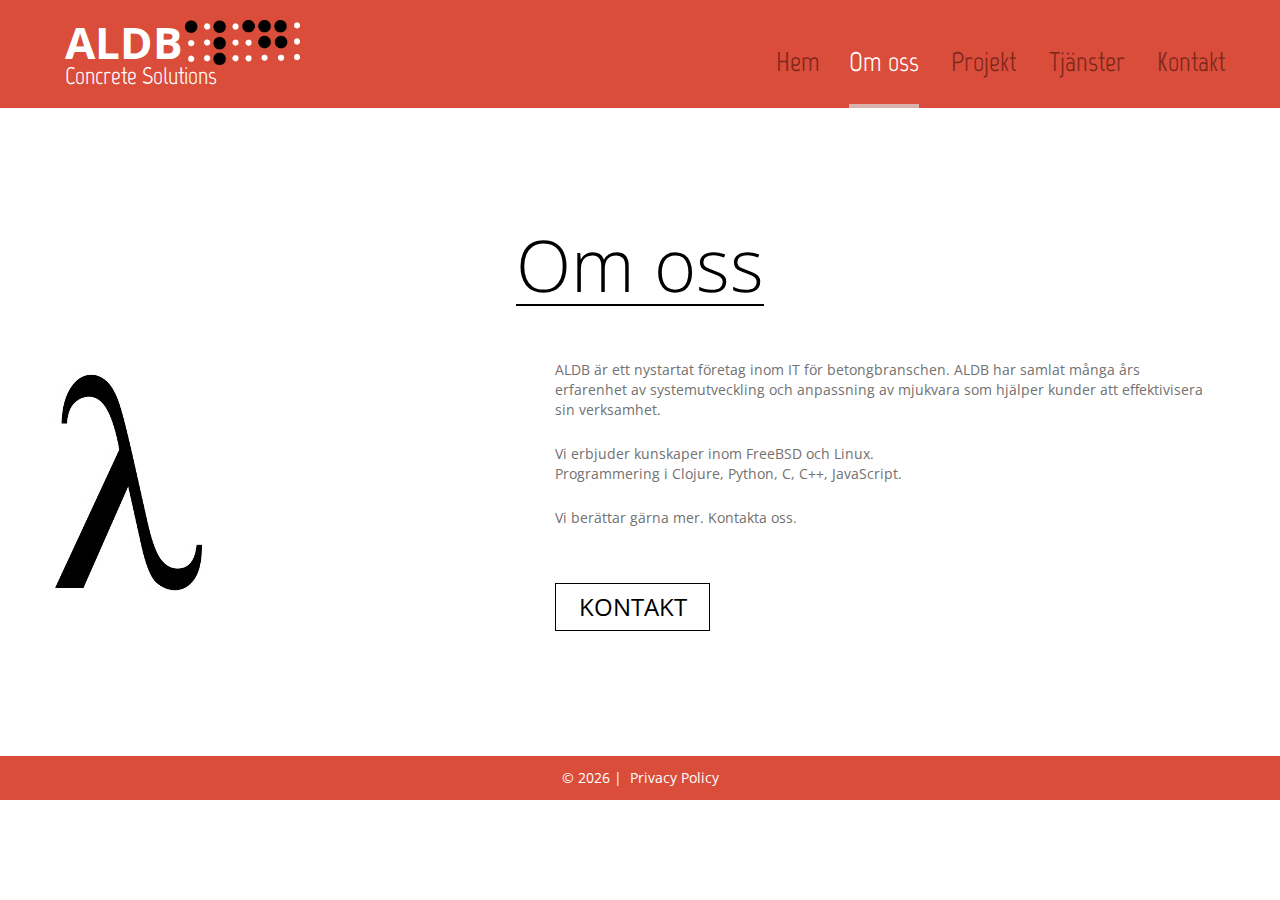
==== commit 13ef95e1: "style changes" ====
--- a/index-1.html
+++ b/index-1.html
@@ -69,7 +69,7 @@
 					</header>
 				</div>
 				<div class="grid_4">
-					<div class="img_container"><img src="images/beastie-tux-hexley.png" alt="img"></div>
+					<div class="img_container_about"><img src="images/lambda.jpg" alt="img"></div>
 				</div>
 				<div class="grid_7 preffix_1">
 					<p> ALDB är ett nystartat företag inom IT för betongbranschen. ALDB har samlat många års erfarenhet av systemutveckling och anpassning av mjukvara som hjälper kunder att effektivisera sin verksamhet.
--- a/css/style.css
+++ b/css/style.css
@@ -313,6 +313,14 @@
 .img_container {
   overflow: hidden;
 }
+.img_container_about {
+  overflow: hidden;
+}
+/* .img_about { */
+/*     height: 50px; */
+/*     overflow: hidden; */
+/* } */
+
 .img_container img {
   width: 100%;
 }
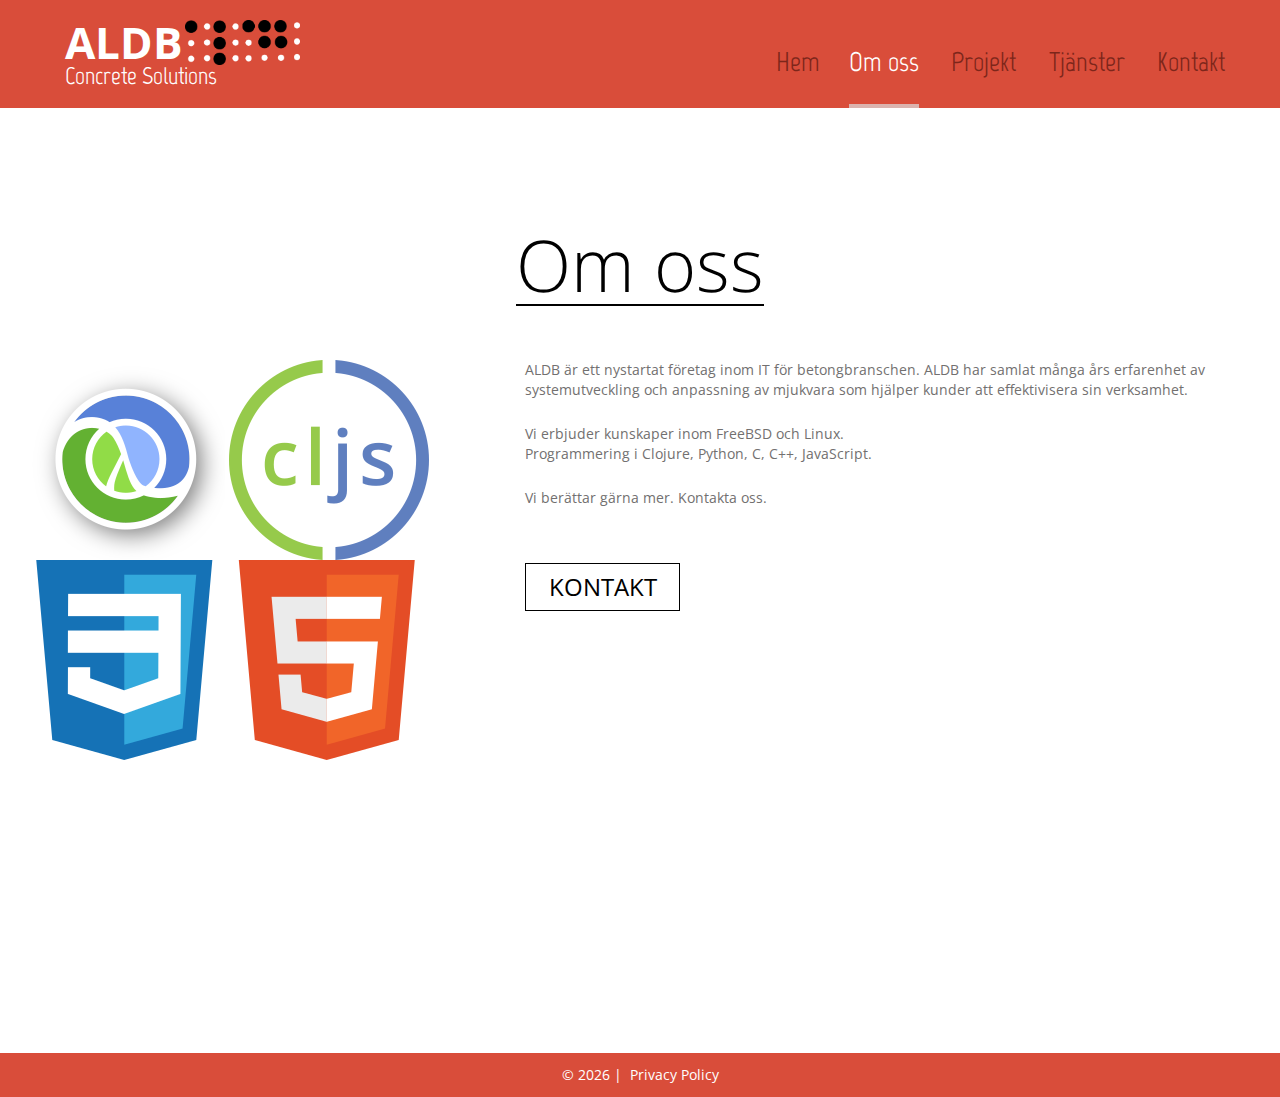
==== commit c122d6df: "Updated about" ====
--- a/index-1.html
+++ b/index-1.html
@@ -68,22 +68,29 @@
 						<h2><span>Om oss</span></h2>
 					</header>
 				</div>
-				<div class="grid_4">
-					<div class="img_container_about"><img src="images/lambda.jpg" alt="img"></div>
-				</div>
-				<div class="grid_7 preffix_1">
-					<p> ALDB är ett nystartat företag inom IT för betongbranschen. ALDB har samlat många års erfarenhet av systemutveckling och anpassning av mjukvara som hjälper kunder att effektivisera sin verksamhet.
-          </p>
-          <br>
-          <p> Vi erbjuder kunskaper inom FreeBSD och Linux.
-            <br>Programmering i Clojure, Python, C, C++, JavaScript.
-          </p>
-          <br>
-          <p>
-            Vi berättar gärna mer. Kontakta oss.
-          </p>
-					<a href="index-4.html" class="btn">Kontakt</a>
-				</div>
+        <div class="about_container">
+				  <div class="img_container_about">
+            <img src="images/clojure200x200.png" alt="img">
+					  <img src="images/cljs200x200.png" alt="img">
+            <br>
+					  <img src="images/css200x200.png" alt="img">
+				    <img src="images/html200x200.png" alt="img">
+          </div>
+				  <!-- <div class="grid_7 preffix_1"> -->
+				  <div class="about">
+					  <p> ALDB är ett nystartat företag inom IT för betongbranschen. ALDB har samlat många års erfarenhet av systemutveckling och anpassning av mjukvara som hjälper kunder att effektivisera sin verksamhet.
+            </p>
+            <br>
+            <p> Vi erbjuder kunskaper inom FreeBSD och Linux.
+              <br>Programmering i Clojure, Python, C, C++, JavaScript.
+            </p>
+            <br>
+            <p>
+              Vi berättar gärna mer. Kontakta oss.
+            </p>
+					  <a href="index-4.html" class="btn">Kontakt</a>
+				  </div>
+        </div>
 			</div>
 		</div>
 	</div>
--- a/css/style.css
+++ b/css/style.css
@@ -314,12 +314,24 @@
   overflow: hidden;
 }
 .img_container_about {
-  overflow: hidden;
+    float: left;
+    height: 500px;
+    width: 500px;
+    display: inline;
 }
 /* .img_about { */
 /*     height: 50px; */
 /*     overflow: hidden; */
 /* } */
+.about_container {
+    width: 100%;
+    height: 700px;
+}
+
+.about {
+    /* float: right; */
+    /* display: inline-flex; */
+}
 
 .img_container img {
   width: 100%;
